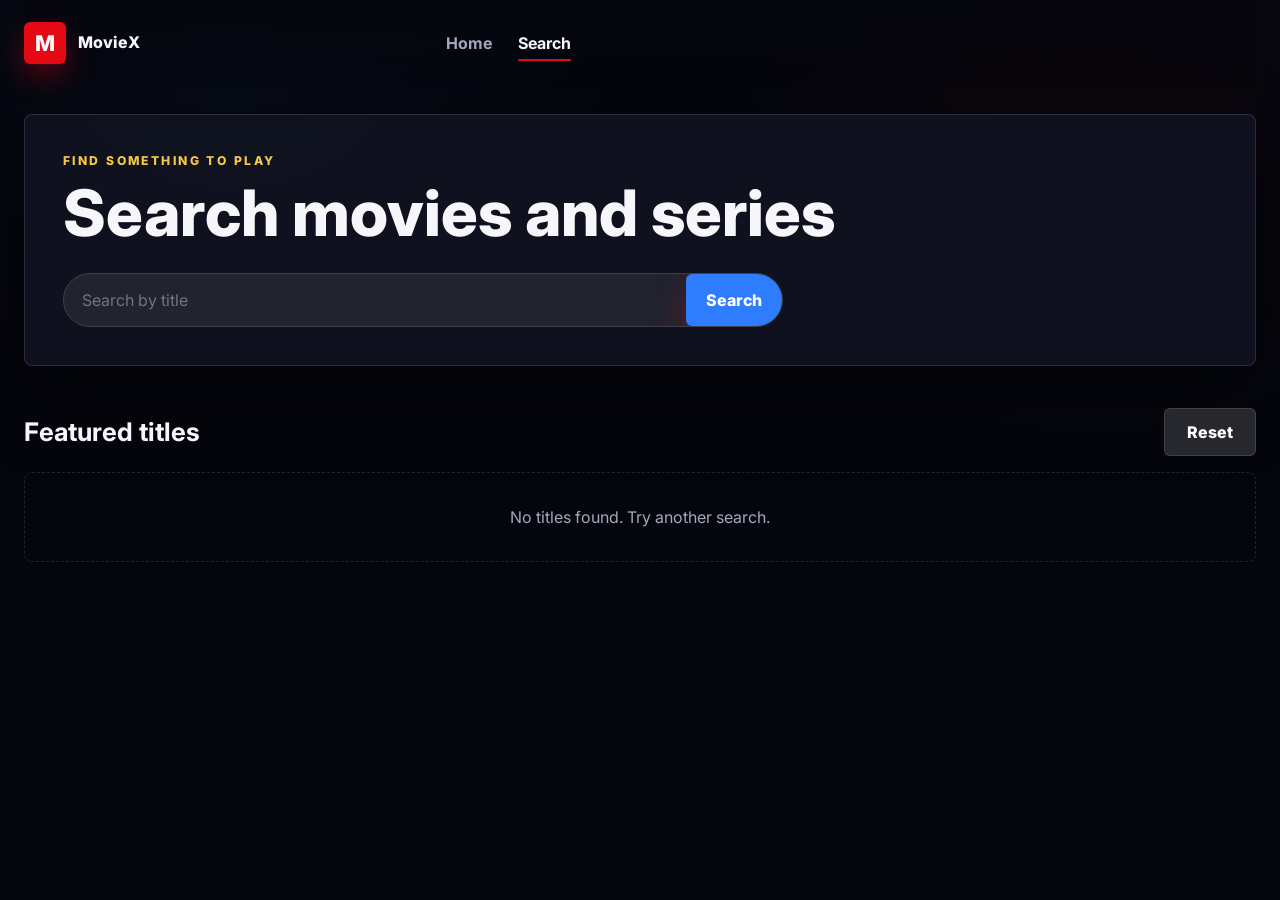
==== browse/index.html @ 03b6e13c "remove .html" ====
<!DOCTYPE html>
<html lang="en">
<head>
  <meta charset="UTF-8">
  <meta name="viewport" content="width=device-width, initial-scale=1.0">
  <title>Search Movies and Series | MovieX</title>
  <meta name="description" content="Search movies and series on MovieX, explore title details, and find something to watch online.">
  <meta name="keywords" content="search movies, search series, MovieX search, find movies online, find series online, watch movies, watch series">
  <meta name="robots" content="index, follow">
  <meta name="theme-color" content="#05060d">
  <meta property="og:type" content="website">
  <meta property="og:title" content="Search Movies and Series | MovieX">
  <meta property="og:description" content="Search and discover movies and series to watch online with MovieX.">
  <meta property="og:site_name" content="MovieX">
  <meta name="twitter:card" content="summary">
  <meta name="twitter:title" content="Search Movies and Series | MovieX">
  <meta name="twitter:description" content="Find movies and series online with MovieX search.">
  <link rel="preconnect" href="https://fonts.googleapis.com">
  <link rel="preconnect" href="https://fonts.gstatic.com" crossorigin>
  <link href="https://cdn.boxicons.com/3.0.8/fonts/basic/boxicons.min.css" rel="stylesheet">
  <link href="https://fonts.googleapis.com/css2?family=Inter:wght@400;500;600;700;800&display=swap" rel="stylesheet">
  <link rel="stylesheet" href="/assets/css/styles.css">
    <link rel="icon" href="/icon.ico">
</head>
<body data-page="browse">
  <header class="site-header">
    <a class="brand" href="/">
      <span class="brand-mark">M</span>
      <span class="brand-text">MovieX</span>
    </a>
    <nav class="main-nav" aria-label="Main navigation">
      <a href="/">Home</a>
      <a href="/browse/" aria-current="page">Search</a>
    </nav>
    <button class="back-button bxr bx-caret-left" type="button" data-step-back></button>
  </header>

  <main class="page-main browse-page">
    <section class="browse-hero">
      <p class="eyebrow">Find something to play</p>
      <h1>Search movies and series</h1>
      <form class="browse-search" id="search-form">
        <label class="sr-only" for="search-input">Search titles</label>
        <input id="search-input" type="search" placeholder="Search by title">
        <button class="button button-primary" type="submit">Search</button>
      </form>
    </section>
    <section class="rail-section">
      <div class="section-heading">
        <h2 id="results-label">Featured titles</h2>
        <button class="button button-secondary" type="button" id="reset-search">Reset</button>
      </div>
      <div class="catalog-grid" id="catalog-grid"></div>
    </section>
  </main>

  <script src="/assets/js/endpoints.js"></script>
  <script src="/assets/js/navigation.js"></script>
  <script src="/assets/js/browse.js"></script>
</body>
</html>
---- assets/css/styles.css ----
:root {
  --bg: #05060d;
  --bg-soft: #0d1020;
  --panel: rgba(18, 21, 34, 0.84);
  --panel-light: rgba(255, 255, 255, 0.08);
  --text: #f7f7fb;
  --muted: #a4a8b8;
  --line: rgba(255, 255, 255, 0.12);
  --red: #e50914;
  --blue: #2f7dff;
  --yellow: #f6c945;
  --shadow: 0 28px 80px rgba(0, 0, 0, 0.48);
  --soft-shadow: 0 16px 40px rgba(0, 0, 0, 0.34);
  --ease-out: cubic-bezier(0.16, 1, 0.3, 1);
  --ease-smooth: cubic-bezier(0.22, 1, 0.36, 1);
}

* {
  box-sizing: border-box;
}

html {
  scroll-behavior: smooth;
}

body {
  min-height: 100vh;
  margin: 0;
  background:
    linear-gradient(180deg, rgba(5, 6, 13, 0.78), var(--bg) 560px),
    radial-gradient(circle at 18% 8%, rgba(47, 125, 255, 0.22), transparent 28%),
    radial-gradient(circle at 86% 12%, rgba(229, 9, 20, 0.18), transparent 26%),
    var(--bg);
  color: var(--text);
  font-family: Inter, Arial, sans-serif;
}

img {
  display: block;
  max-width: 100%;
}

a {
  color: inherit;
  text-decoration: none;
}

button,
input,
select {
  font: inherit;
}

:focus-visible {
  outline: 3px solid rgba(47, 125, 255, 0.82);
  outline-offset: 3px;
}

.sr-only {
  position: absolute;
  width: 1px;
  height: 1px;
  padding: 0;
  margin: -1px;
  overflow: hidden;
  clip: rect(0, 0, 0, 0);
  white-space: nowrap;
  border: 0;
}

.site-header {
  position: sticky;
  top: 0;
  z-index: 20;
  display: grid;
  grid-template-columns: auto 1fr minmax(240px, 380px);
  align-items: center;
  gap: 28px;
  width: min(1640px, calc(100% - 48px));
  margin: 0 auto;
  padding: 22px 0;
  backdrop-filter: blur(18px);
}

.site-header::before {
  content: "";
  position: fixed;
  inset: 0 0 auto;
  height: 86px;
  z-index: -1;
  background: linear-gradient(180deg, rgba(5, 6, 13, 0.96), rgba(5, 6, 13, 0));
  pointer-events: none;
}

.brand,
.main-nav,
.nav-search,
.back-button,
.hero-actions,
.section-heading,
.rail-controls {
  display: flex;
  align-items: center;
}

.brand {
  gap: 12px;
  font-weight: 800;
}

.brand-mark {
  display: grid;
  place-items: center;
  width: 42px;
  height: 42px;
  border-radius: 6px;
  background: var(--red);
  font-size: 1.35rem;
  box-shadow: 0 12px 28px rgba(229, 9, 20, 0.34);
}

.brand-text {
  max-width: 120px;
  line-height: 0.95;
}

.main-nav {
  justify-content: center;
  gap: 26px;
  color: #e5e7ef;
  font-weight: 700;
  position: relative;
}

.main-nav a {
  position: relative;
  color: var(--muted);
  padding: 10px 0;
}

.main-nav a:hover,
.main-nav a[aria-current="page"] {
  color: var(--text);
}

.main-nav a::after {
  content: "";
  position: absolute;
  right: 0;
  bottom: 2px;
  left: 0;
  height: 2px;
  border-radius: 999px;
  background: var(--red);
  transform: scaleX(0);
  transform-origin: left;
  transition: transform 180ms ease;
}

.main-nav a:hover::after,
.main-nav a[aria-current="page"]::after {
  transform: scaleX(1);
}

.back-button {
  display: none;
  align-items: center;
  justify-content: center;
  width: 50px;
  aspect-ratio: 1/1;
  border: none;
  border-radius: 50%;
  background: transparent;
  color: var(--text);
  cursor: pointer;
  font-weight: 800;
  transition: transform 240ms var(--ease-smooth), background 240ms var(--ease-smooth), border-color 240ms var(--ease-smooth);
}

.back-button::before {
  font-weight: 900;
}

.back-button:hover {
  background: rgba(255, 255, 255, 0.14);
}

.nav-search,
.browse-search {
  min-height: 52px;
  border: 1px solid var(--line);
  border-radius: 999px;
  background: rgba(255, 255, 255, 0.08);
  overflow: hidden;
  transition: border-color 160ms ease, background 160ms ease, box-shadow 160ms ease;
}

.nav-search:focus-within,
.browse-search:focus-within {
  border-color: rgba(47, 125, 255, 0.8);
  background: rgba(255, 255, 255, 0.12);
  box-shadow: 0 0 0 4px rgba(47, 125, 255, 0.14);
}

.nav-search input,
.browse-search input {
  min-width: 0;
  width: 100%;
  border: 0;
  outline: 0;
  padding: 0 18px;
  background: transparent;
  color: var(--text);
}

.nav-search button,
.browse-search button {
  min-height: 52px;
  border: 0;
  padding: 0 20px;
  background: var(--blue);
  color: white;
  cursor: pointer;
  font-weight: 800;
}

.page-main,
main {
  width: min(1640px, calc(100% - 48px));
  margin: 0 auto 64px;
}

.home-hero {
  position: relative;
  min-height: 74vh;
  display: flex;
  align-items: flex-end;
  overflow: hidden;
  box-shadow: var(--shadow);
  isolation: isolate;
  margin-bottom: 70px;
  border-radius: 20px 20px 8px 8px;
  overflow: hidden;
}

.home-hero::after {
  content: "";
  position: absolute;
  inset: auto 0 0;
  height: 120px;
  z-index: -1;
  background: linear-gradient(0deg, var(--bg), transparent);
}

.hero-backdrop,
.hero-shade,
.detail-hero::before {
  position: absolute;
  inset: 0;
}

.hero-backdrop {
  z-index: -3;
  background-position: center;
  background-size: cover;
  transform: scale(1.03);
  opacity: 0.72;
  transition: opacity 420ms var(--ease-smooth), transform 1300ms var(--ease-out), filter 420ms var(--ease-smooth);
  will-change: opacity, transform;
}

.hero-backdrop.is-switching {
  opacity: 0.38;
  transform: scale(1.06);
  filter: blur(2px);
}

.hero-shade {
  z-index: -2;
  background:
    linear-gradient(90deg, rgba(5, 6, 13, 0.96) 0%, rgba(5, 6, 13, 0.66) 38%, rgba(5, 6, 13, 0.12) 72%),
    linear-gradient(0deg, var(--bg) 0%, transparent 42%);
}

.hero-content {
  width: min(760px, 100%);
  padding: 0 56px 96px;
  transition: opacity 320ms var(--ease-smooth), transform 420ms var(--ease-smooth);
  will-change: opacity, transform;
}

.hero-content.is-switching {
  opacity: 0;
  transform: translateY(12px);
}

.hero-controls {
  position: absolute;
  right: 44px;
  bottom: 44px;
  z-index: 2;
  display: flex;
  align-items: center;
  gap: 14px;
  padding: 10px;
  border: 1px solid var(--line);
  border-radius: 999px;
  background: rgba(5, 6, 13, 0.52);
  backdrop-filter: blur(14px);
}

.hero-control,
.hero-dot {
  border: 0;
  cursor: pointer;
}

.hero-control {
  display: grid;
  place-items: center;
  width: 38px;
  height: 38px;
  border-radius: 50%;
  background: rgba(255, 255, 255, 0.12);
  color: var(--text);
  font-size: 1.65rem;
  line-height: 1;
  transition: transform 200ms var(--ease-smooth), background 200ms var(--ease-smooth);
}

.hero-control:hover {
  transform: scale(1.08);
  background: rgba(255, 255, 255, 0.2);
}

.hero-dots {
  display: flex;
  gap: 7px;
}

.hero-dot {
  width: 22px;
  height: 6px;
  padding: 0;
  border-radius: 999px;
  background: rgba(255, 255, 255, 0.26);
  transition: width 260ms var(--ease-smooth), background 260ms var(--ease-smooth), opacity 260ms var(--ease-smooth);
}

.hero-dot.is-active {
  width: 42px;
  background: var(--red);
}

.eyebrow {
  margin: 0 0 12px;
  color: var(--yellow);
  font-size: 0.76rem;
  font-weight: 800;
  letter-spacing: 0.2em;
  text-transform: uppercase;
}

h1,
h2,
h3,
p {
  margin-top: 0;
}

h1,
h2,
h3 {
  margin-bottom: 0;
  line-height: 1.02;
}

h1 {
  max-width: 12ch;
  font-size: clamp(3rem, 7vw, 6.8rem);
  font-weight: 800;
}

h2 {
  font-size: clamp(1.35rem, 2vw, 2rem);
}

.hero-meta,
.hero-plot,
.watch-title p {
  color: var(--muted);
  line-height: 1.7;
}

.hero-meta {
  margin: 18px 0 0;
  font-weight: 700;
}

.hero-plot {
  max-width: 64ch;
  margin: 18px 0 0;
  font-size: 1.04rem;
}

.hero-actions {
  flex-wrap: wrap;
  gap: 12px;
  margin-top: 35px;
  border-radius: 20px 0;
}

.button,
.icon-button {
  border: 0;
  cursor: pointer;
  font-weight: 800;
  transition: transform 240ms var(--ease-smooth), background 240ms var(--ease-smooth), box-shadow 240ms var(--ease-smooth), opacity 240ms var(--ease-smooth);
}

.button {
  display: inline-flex;
  align-items: center;
  justify-content: center;
  min-height: 48px;
  padding: 0 22px;
  border-radius: 6px;
}

.button:hover,
.icon-button:hover,
.poster-card:hover,
.wide-card:hover {
  transform: translateY(-2px);
}

.button-primary {
  background: var(--red);
  color: white;
  box-shadow: 0 16px 34px rgba(229, 9, 20, 0.28);
}

.button-secondary {
  border: 1px solid var(--line);
  background: rgba(255, 255, 255, 0.14);
  color: white;
}

.rail-section {
  margin-top: 42px;
}

.hero-picks {
  margin-top: -76px;
  position: relative;
  z-index: 5;
}

.section-heading {
  justify-content: space-between;
  gap: 18px;
  margin-bottom: 16px;
}

.section-heading a {
  color: var(--muted);
  font-weight: 800;
}

.rail-controls {
  gap: 10px;
}

.icon-button {
  width: 42px;
  height: 42px;
  border-radius: 50%;
  background: rgba(47, 125, 255, 0.22);
  color: var(--text);
  font-size: 1.8rem;
  line-height: 1;
}

.poster-rail,
.wide-rail {
  display: grid;
  grid-auto-flow: column;
  gap: 18px;
  overflow-x: auto;
  padding: 4px 2px 18px;
  scroll-behavior: smooth;
  scroll-snap-type: x proximity;
  scroll-padding-inline: 2px;
  scrollbar-width: none;
}

.poster-rail {
  grid-auto-columns: minmax(190px, 230px);
}

.wide-rail {
  grid-auto-columns: minmax(360px, 460px);
}

.poster-rail::-webkit-scrollbar,
.wide-rail::-webkit-scrollbar {
  display: none;
}

.poster-card,
.wide-card,
.info-panel,
.player-shell,
.browse-hero {
  border: 1px solid var(--line);
  background: var(--panel);
  box-shadow: var(--shadow);
}

.poster-card {
  position: relative;
  overflow: hidden;
  border-radius: 8px;
  box-shadow: var(--soft-shadow);
  animation: card-enter 520ms var(--ease-smooth) both;
  animation-delay: var(--enter-delay, 0ms);
  scroll-snap-align: start;
  transform-origin: center bottom;
  transition: transform 280ms var(--ease-smooth), border-color 280ms var(--ease-smooth), box-shadow 280ms var(--ease-smooth), filter 280ms var(--ease-smooth);
}

.poster-card:hover {
  border-color: rgba(255, 255, 255, 0.28);
  box-shadow: 0 22px 48px rgba(0, 0, 0, 0.52);
  filter: saturate(1.08);
}

.poster-card:hover img {
  transform: scale(1.045);
}

.poster-card a {
  position: relative;
  display: block;
}

.poster-card img {
  width: 100%;
  aspect-ratio: 2 / 3;
  object-fit: cover;
  background: #11131c;
  transition: transform 520ms var(--ease-smooth), filter 520ms var(--ease-smooth);
}

.poster-gradient {
  position: absolute;
  inset: auto 0 0;
  height: 48%;
  background: linear-gradient(0deg, rgba(0, 0, 0, 0.92), transparent);
}

.poster-badge {
  position: absolute;
  top: 10px;
  left: 10px;
  padding: 7px 9px;
  border-radius: 4px;
  background: rgba(229, 9, 20, 0.92);
  font-size: 0.72rem;
  font-weight: 800;
}

.poster-play {
  position: absolute;
  top: 10px;
  right: 10px;
  display: grid;
  place-items: center;
  min-width: 46px;
  min-height: 32px;
  padding: 0 10px;
  border-radius: 999px;
  background: rgba(255, 255, 255, 0.92);
  color: #05060d;
  font-size: 0.72rem;
  font-weight: 900;
  opacity: 0;
  transform: translateY(-6px);
  transition: opacity 260ms var(--ease-smooth), transform 260ms var(--ease-smooth);
}

.poster-card:hover .poster-play {
  opacity: 1;
  transform: translateY(0);
}

.poster-copy {
  position: absolute;
  right: 12px;
  bottom: 12px;
  left: 12px;
  display: grid;
  gap: 4px;
}

.poster-copy strong,
.poster-copy small {
  overflow: hidden;
  text-overflow: ellipsis;
  white-space: nowrap;
}

.poster-copy small {
  color: var(--muted);
}

.wide-card {
  overflow: hidden;
  border-radius: 8px;
  animation: card-enter 520ms var(--ease-smooth) both;
  animation-delay: var(--enter-delay, 0ms);
  scroll-snap-align: start;
  transition: transform 260ms var(--ease-smooth), border-color 260ms var(--ease-smooth), box-shadow 260ms var(--ease-smooth);
}

.wide-card:hover {
  border-color: rgba(255, 255, 255, 0.26);
  box-shadow: 0 22px 48px rgba(0, 0, 0, 0.44);
}

.wide-card a {
  display: grid;
  grid-template-columns: 128px 1fr;
  min-height: 190px;
}

.wide-card img {
  width: 100%;
  height: 100%;
  object-fit: cover;
}

.wide-card div {
  display: grid;
  align-content: center;
  gap: 8px;
  padding: 18px;
}

.wide-card p,
.wide-card span {
  margin: 0;
  color: var(--muted);
}

.details-page,
.watch-page,
.browse-page {
  padding-top: 28px;
}

.detail-hero {
  position: relative;
  display: grid;
  grid-template-columns: minmax(230px, 340px) 1fr;
  gap: 32px;
  overflow: hidden;
  min-height: 620px;
  padding: 44px;
  border: 1px solid var(--line);
  border-radius: 8px;
  background: #080a12;
  box-shadow: var(--shadow);
  isolation: isolate;
}

.detail-hero::before {
  content: "";
  z-index: -2;
  background-image: linear-gradient(90deg, rgba(5, 6, 13, 0.97), rgba(5, 6, 13, 0.72), rgba(5, 6, 13, 0.36)), var(--detail-bg);
  background-position: center;
  background-size: cover;
  filter: blur(1px);
  opacity: 0.55;
}

.detail-poster img {
  width: 100%;
  aspect-ratio: 2 / 3;
  border-radius: 8px;
  object-fit: cover;
}

.detail-copy {
  align-self: center;
}

.pill-list,
.name-list {
  display: flex;
  flex-wrap: wrap;
  gap: 10px;
  padding: 0;
  margin: 22px 0 0;
  list-style: none;
}

.pill-list li,
.name-list li {
  padding: 10px 12px;
  border-radius: 999px;
  background: var(--panel-light);
  color: #d9dce7;
}

.info-grid {
  display: grid;
  grid-template-columns: repeat(3, minmax(0, 1fr));
  gap: 18px;
  margin-top: 22px;
}

.info-panel {
  min-height: 220px;
  padding: 24px;
  border-radius: 8px;
}

.catalog-grid {
  display: grid;
  gap: 18px;
}

.watch-title {
  display: flex;
  align-items: end;
  justify-content: space-between;
  gap: 18px;
  margin-bottom: 18px;
}

.watch-title h1 {
  max-width: none;
  font-size: clamp(2rem, 4vw, 4rem);
}

.player-shell {
  padding: 14px;
  border-radius: 8px;
}

.player-frame {
  display: block;
  width: 100%;
  min-height: 72vh;
  border: 0;
  border-radius: 6px;
  background: #000;
}

.browse-hero {
  padding: 38px;
  border-radius: 8px;
}

.browse-hero h1 {
  max-width: none;
  font-size: clamp(2.4rem, 5vw, 5rem);
}

.browse-search {
  display: grid;
  grid-template-columns: 1fr auto;
  width: min(720px, 100%);
  margin-top: 28px;
}

.catalog-grid {
  grid-template-columns: repeat(auto-fill, minmax(190px, 1fr));
}

.empty-state,
.loading-copy {
  grid-column: 1 / -1;
  padding: 34px;
  border: 1px dashed var(--line);
  border-radius: 8px;
  color: var(--muted);
  text-align: center;
}

.compact-empty {
  min-width: min(520px, 82vw);
  align-self: stretch;
  display: grid;
  place-items: center;
}

.skeleton-card {
  min-height: 320px;
  border-color: rgba(255, 255, 255, 0.08);
  background:
    linear-gradient(100deg, transparent 20%, rgba(255, 255, 255, 0.09) 34%, transparent 48%),
    rgba(255, 255, 255, 0.07);
  background-size: 220% 100%;
  animation: shimmer 1.35s infinite linear;
  transform: none;
}

.wide-card.skeleton-card {
  min-height: 190px;
}

@keyframes shimmer {
  to {
    background-position: -220% 0;
  }
}

@keyframes card-enter {
  from {
    opacity: 0;
    transform: translateY(18px) scale(0.98);
  }
  to {
    opacity: 1;
    transform: translateY(0) scale(1);
  }
}

@media (max-width: 1040px) {
  .site-header {
    grid-template-columns: auto 1fr;
    gap: 16px;
  }

  .main-nav {
    grid-column: 1 / -1;
    justify-content: flex-start;
    overflow-x: auto;
    gap: 18px;
    padding-bottom: 4px;
    scrollbar-width: none;
  }

  .main-nav::-webkit-scrollbar {
    display: none;
  }

  .nav-search {
    justify-self: end;
    width: min(420px, 100%);
  }

  .back-button {
    grid-column: 2;
    grid-row: 1;
    display: flex;
  }

  .info-grid {
    grid-template-columns: 1fr;
  }

}

@media (max-width: 760px) {
  .site-header,
  .page-main,
  main {
    width: min(100% - 24px, 100%);
  }

  .site-header {
    grid-template-columns: 1fr;
    gap: 12px;
    padding: 14px 0 12px;
  }

  .site-header::before {
    height: 154px;
    background: linear-gradient(180deg, rgba(5, 6, 13, 0.98), rgba(5, 6, 13, 0.74) 68%, rgba(5, 6, 13, 0));
  }

  .brand {
    width: 100%;
  }

  .brand-mark {
    width: 36px;
    height: 36px;
    font-size: 1.1rem;
  }

  .brand-text {
    max-width: none;
    font-size: 1rem;
    line-height: 1;
  }

  .main-nav {
    grid-column: auto;
    width: 100%;
    gap: 10px;
    padding: 2px 0 8px;
  }

  .main-nav a {
    flex: 0 0 auto;
    padding: 8px 12px;
    border: 1px solid var(--line);
    border-radius: 999px;
    background: rgba(255, 255, 255, 0.07);
    font-size: 0.9rem;
  }

  .main-nav a::after {
    display: none;
  }

  .main-nav a[aria-current="page"] {
    background: rgba(229, 9, 20, 0.28);
    border-color: rgba(229, 9, 20, 0.58);
  }

  .nav-search {
    display: grid;
    grid-template-columns: 1fr auto;
    width: 100%;
    min-height: 48px;
    border-radius: 14px;
  }

  .nav-search input {
    padding: 0 14px;
    font-size: 0.95rem;
    min-height: 48px;
  }

  .nav-search button {
    min-height: 48px;
    padding: 0 16px;
    font-size: 0.9rem;
    white-space: nowrap;
  }

  .back-button {
    grid-column: auto;
    grid-row: auto;
    justify-self: stretch;
    border-radius: 50%;
  }

  .home-hero {
    min-height: 640px;
    margin-bottom: 48px;
    border-radius: 14px;
  }

  .hero-content {
    padding: 0 18px 96px;
  }

  .hero-controls {
    right: 18px;
    bottom: 18px;
    left: 18px;
    justify-content: space-between;
  }

  h1 {
    max-width: 100%;
    font-size: clamp(2.15rem, 12vw, 3.6rem);
  }

  h2 {
    font-size: 1.25rem;
  }

  .hero-meta {
    margin-top: 14px;
    font-size: 0.92rem;
  }

  .hero-plot {
    display: -webkit-box;
    max-width: 100%;
    margin-top: 12px;
    overflow: hidden;
    font-size: 0.95rem;
    line-height: 1.55;
    -webkit-box-orient: vertical;
    -webkit-line-clamp: 4;
  }

  .hero-actions {
    gap: 10px;
    margin-top: 22px;
  }

  .button {
    min-height: 44px;
    padding: 0 16px;
    font-size: 0.92rem;
  }

  .hero-picks {
    margin-top: -30px;
  }

  .rail-section {
    margin-top: 32px;
  }

  .section-heading {
    align-items: center;
    gap: 12px;
    margin-bottom: 12px;
  }

  .section-heading a {
    font-size: 0.9rem;
  }

  .rail-controls {
    display: none;
  }

  .poster-rail {
    gap: 12px;
    grid-auto-columns: minmax(142px, 43vw);
    padding-bottom: 12px;
    scroll-snap-type: x mandatory;
  }

  .wide-rail {
    gap: 12px;
    grid-auto-columns: minmax(270px, 88vw);
    scroll-snap-type: x mandatory;
  }

  .poster-copy {
    right: 10px;
    bottom: 10px;
    left: 10px;
  }

  .poster-copy strong {
    font-size: 0.92rem;
  }

  .poster-copy small,
  .poster-badge,
  .poster-play {
    font-size: 0.68rem;
  }

  .poster-play {
    opacity: 1;
    transform: none;
    min-width: 38px;
    min-height: 28px;
    padding: 0 8px;
  }

  .wide-card a {
    grid-template-columns: 104px 1fr;
    min-height: 156px;
  }

  .wide-card div {
    padding: 14px;
  }

  .detail-hero {
    grid-template-columns: 1fr;
    min-height: auto;
    padding: 18px;
    gap: 20px;
    border-radius: 14px;
  }

  .detail-poster {
    width: min(220px, 72vw);
  }

  .detail-copy {
    align-self: start;
  }

  .pill-list,
  .name-list {
    gap: 8px;
    margin-top: 16px;
  }

  .pill-list li,
  .name-list li {
    padding: 8px 10px;
    font-size: 0.88rem;
  }

  .info-panel {
    min-height: auto;
    padding: 18px;
  }

  .watch-title {
    align-items: flex-start;
    flex-direction: column;
    gap: 12px;
  }

  .watch-title h1 {
    font-size: clamp(1.8rem, 10vw, 3rem);
  }

  .player-shell {
    padding: 8px;
    border-radius: 12px;
  }

  .player-frame {
    min-height: 54vh;
    border-radius: 8px;
  }

  .browse-hero {
    padding: 22px;
    border-radius: 14px;
  }

  .browse-hero h1 {
    font-size: clamp(2rem, 11vw, 3.4rem);
  }

  .browse-search {
    grid-template-columns: 1fr;
    gap: 10px;
    min-height: 0;
    padding: 10px;
    border-radius: 16px;
    background: rgba(255, 255, 255, 0.07);
    overflow: visible;
  }

  .browse-search input {
    min-height: 50px;
    padding: 0 14px;
    border: 1px solid var(--line);
    border-radius: 12px;
    background: rgba(5, 6, 13, 0.48);
  }

  .browse-search button {
    width: 100%;
    min-height: 48px;
    border-radius: 12px;
  }

  .catalog-grid {
    grid-template-columns: repeat(2, minmax(0, 1fr));
    gap: 12px;
  }

  .empty-state,
  .loading-copy {
    padding: 22px;
  }
}

@media (max-width: 480px) {
  body {
    background:
      linear-gradient(180deg, rgba(5, 6, 13, 0.86), var(--bg) 520px),
      var(--bg);
  }

  .site-header,
  .page-main,
  main {
    width: min(100% - 18px, 100%);
  }

  .nav-search {
    grid-template-columns: 1fr;
    gap: 8px;
    padding: 8px;
    border-radius: 16px;
    overflow: visible;
  }

  .nav-search input {
    border: 1px solid var(--line);
    border-radius: 12px;
    background: rgba(5, 6, 13, 0.5);
  }

  .nav-search button {
    width: 100%;
    border-radius: 12px;
  }

  .home-hero {
    min-height: 590px;
  }

  .eyebrow {
    font-size: 0.66rem;
    letter-spacing: 0.16em;
  }

  .hero-content {
    padding: 0 14px 92px;
  }

  .hero-controls {
    right: 12px;
    bottom: 12px;
    left: 12px;
    gap: 8px;
    padding: 8px;
  }

  .hero-control {
    width: 34px;
    height: 34px;
  }

  .hero-dot {
    width: 16px;
  }

  .hero-dot.is-active {
    width: 30px;
  }

  .poster-rail {
    grid-auto-columns: minmax(132px, 46vw);
  }

  .wide-rail {
    grid-auto-columns: minmax(250px, 90vw);
  }

  .catalog-grid {
    grid-template-columns: repeat(2, minmax(0, 1fr));
  }

  .watch-page,
  .details-page,
  .browse-page {
    padding-top: 14px;
  }

  .player-frame {
    min-height: 48vh;
  }
}

@media (prefers-reduced-motion: reduce) {
  html {
    scroll-behavior: auto;
  }

  *,
  *::before,
  *::after {
    animation-duration: 1ms !important;
    animation-iteration-count: 1 !important;
    scroll-behavior: auto !important;
    transition-duration: 1ms !important;
  }

  .poster-card:hover,
  .poster-card:hover img,
  .wide-card:hover,
  .hero-control:hover {
    transform: none;
  }
}
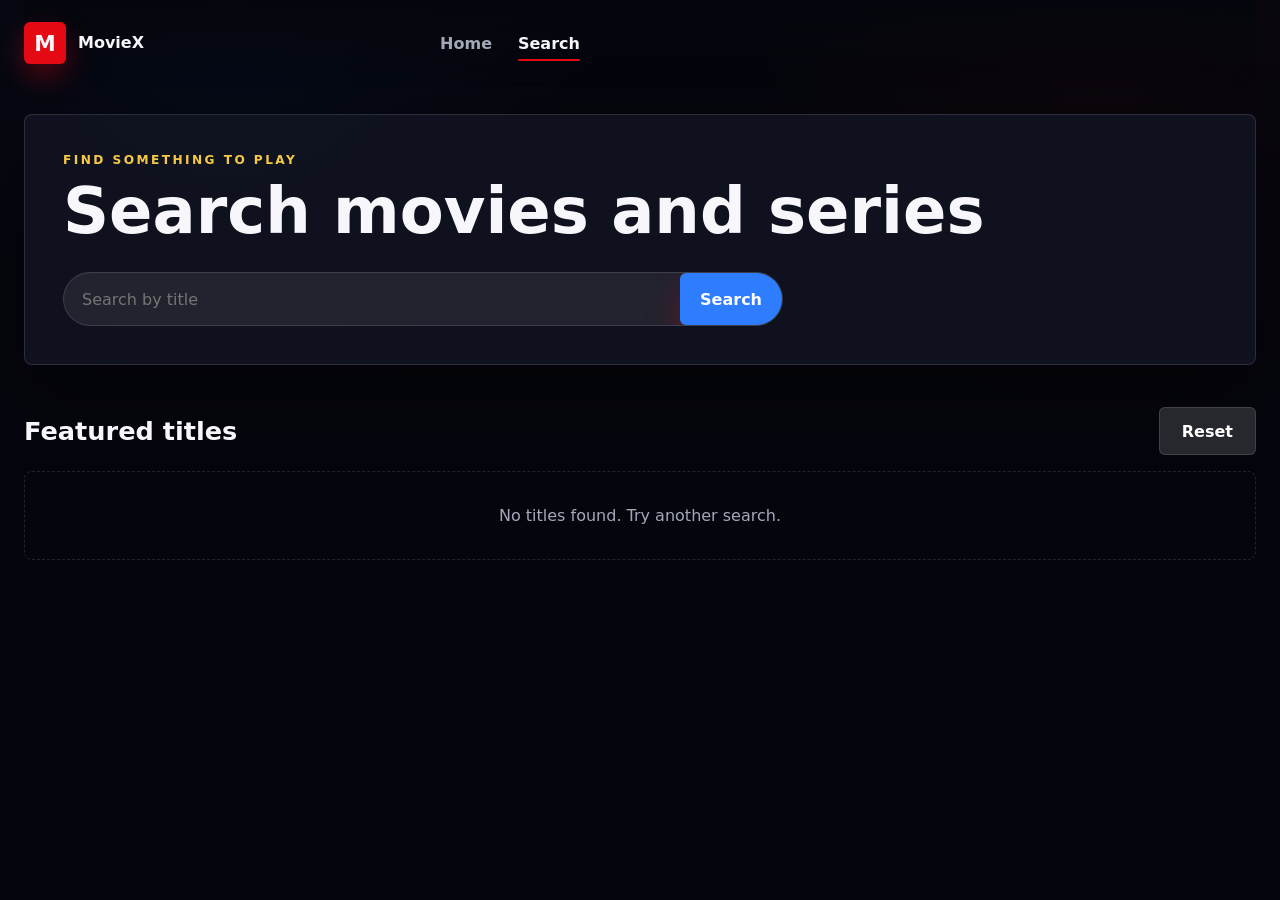
==== commit ba68b745: "lighthouse" ====
--- a/browse/index.html
+++ b/browse/index.html
@@ -9,16 +9,19 @@
   <meta name="robots" content="index, follow">
   <meta name="theme-color" content="#05060d">
   <meta property="og:type" content="website">
-  <meta property="og:title" content="Search Movies and Series | MovieX">
-  <meta property="og:description" content="Search and discover movies and series to watch online with MovieX.">
+  <meta property="og:title" content="MovieX">
+  <meta property="og:image" content="https://moviex.buzz/icon.png">
+  <meta property="og:description" content="Watch movies and series online">
+  <meta property="og:url" content="https://moviex.buzz/browse/">
   <meta property="og:site_name" content="MovieX">
-  <meta name="twitter:card" content="summary">
+  <meta name="twitter:card" content="summary_large_image">
   <meta name="twitter:title" content="Search Movies and Series | MovieX">
   <meta name="twitter:description" content="Find movies and series online with MovieX search.">
-  <link rel="preconnect" href="https://fonts.googleapis.com">
-  <link rel="preconnect" href="https://fonts.gstatic.com" crossorigin>
+  <meta name="twitter:image" content="https://moviex.buzz/icon.png">
+  <link rel="canonical" href="https://moviex.buzz/browse/">
   <link href="https://cdn.boxicons.com/3.0.8/fonts/basic/boxicons.min.css" rel="stylesheet">
-  <link href="https://fonts.googleapis.com/css2?family=Inter:wght@400;500;600;700;800&display=swap" rel="stylesheet">
+  <link rel="preconnect" href="https://api.imdbapi.dev" crossorigin>
+  <link rel="preconnect" href="https://m.media-amazon.com" crossorigin>
   <link rel="stylesheet" href="/assets/css/styles.css">
     <link rel="icon" href="/icon.ico">
 </head>
@@ -54,8 +57,8 @@
     </section>
   </main>
 
-  <script src="/assets/js/endpoints.js"></script>
-  <script src="/assets/js/navigation.js"></script>
-  <script src="/assets/js/browse.js"></script>
+  <script src="/assets/js/endpoints.js" defer></script>
+  <script src="/assets/js/navigation.js" defer></script>
+  <script src="/assets/js/browse.js" defer></script>
 </body>
 </html>
--- a/assets/css/styles.css
+++ b/assets/css/styles.css
@@ -32,7 +32,7 @@
     radial-gradient(circle at 86% 12%, rgba(229, 9, 20, 0.18), transparent 26%),
     var(--bg);
   color: var(--text);
-  font-family: Inter, Arial, sans-serif;
+  font-family: system-ui, -apple-system, BlinkMacSystemFont, "Segoe UI", Arial, sans-serif;
 }
 
 img {
@@ -448,12 +448,15 @@
 
 .rail-section {
   margin-top: 42px;
+  content-visibility: auto;
+  contain-intrinsic-size: 420px;
 }
 
 .hero-picks {
   margin-top: -76px;
   position: relative;
   z-index: 5;
+  content-visibility: visible;
 }
 
 .section-heading {
@@ -718,6 +721,8 @@
   grid-template-columns: repeat(3, minmax(0, 1fr));
   gap: 18px;
   margin-top: 22px;
+  content-visibility: auto;
+  contain-intrinsic-size: 260px;
 }
 
 .info-panel {
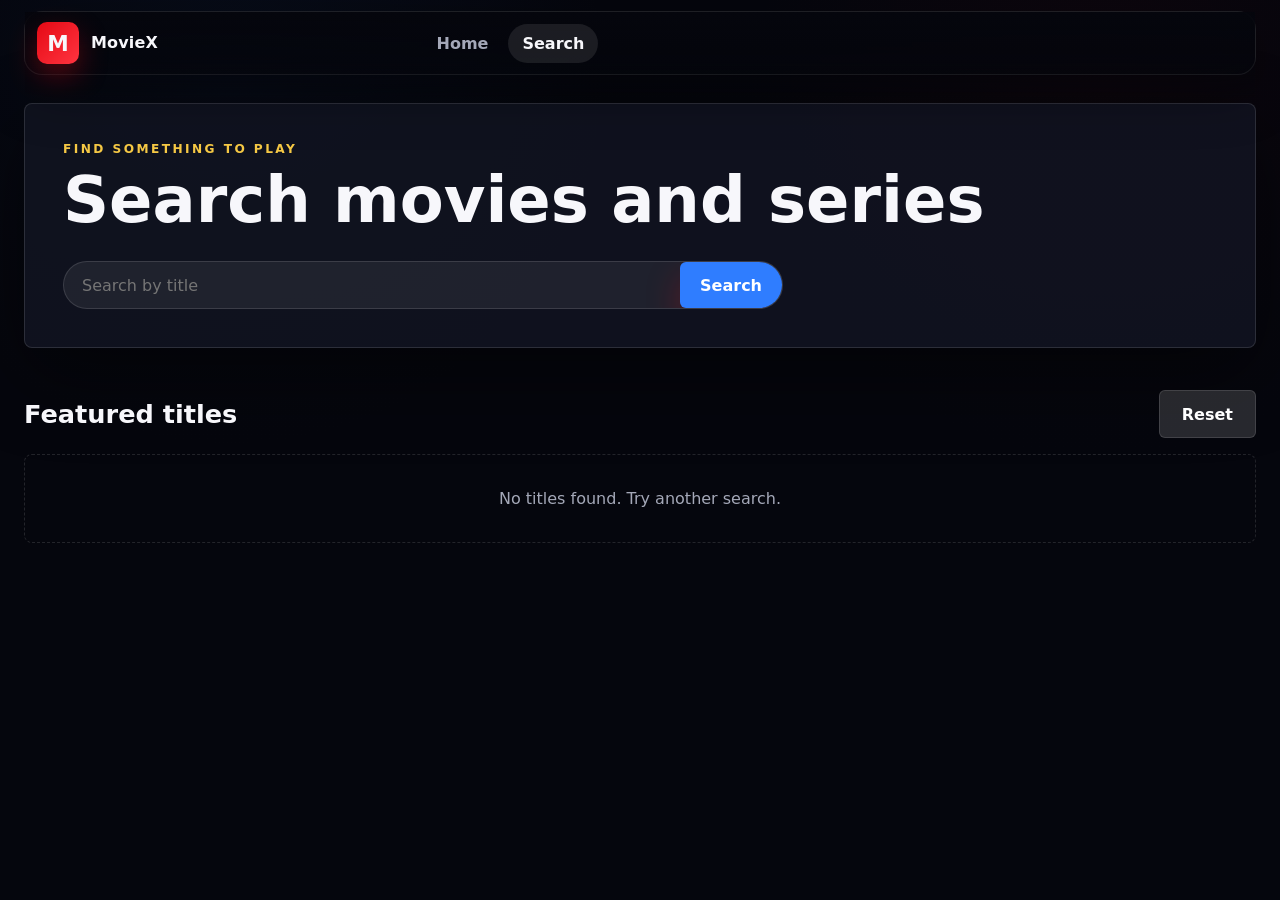
==== commit bd375da7: "ads" ====
--- a/browse/index.html
+++ b/browse/index.html
@@ -24,6 +24,8 @@
   <link rel="preconnect" href="https://m.media-amazon.com" crossorigin>
   <link rel="stylesheet" href="/assets/css/styles.css">
     <link rel="icon" href="/icon.ico">
+    <script async src="https://pagead2.googlesyndication.com/pagead/js/adsbygoogle.js?client=ca-pub-6027916381228308"
+     crossorigin="anonymous"></script>
 </head>
 <body data-page="browse">
   <header class="site-header">
@@ -48,6 +50,18 @@
         <button class="button button-primary" type="submit">Search</button>
       </form>
     </section>
+    <!-- google ads -->
+     <script async src="https://pagead2.googlesyndication.com/pagead/js/adsbygoogle.js?client=ca-pub-6027916381228308"
+     crossorigin="anonymous"></script>
+    <ins class="adsbygoogle"
+     style="display:block"
+     data-ad-format="autorelaxed"
+     data-ad-client="ca-pub-6027916381228308"
+     data-ad-slot="6017347697"></ins>
+    <script>
+     (adsbygoogle = window.adsbygoogle || []).push({});
+</script>
+<!-- end ads -->
     <section class="rail-section">
       <div class="section-heading">
         <h2 id="results-label">Featured titles</h2>
@@ -56,7 +70,20 @@
       <div class="catalog-grid" id="catalog-grid"></div>
     </section>
   </main>
-
+    <!-- google ads -->
+   <script async src="https://pagead2.googlesyndication.com/pagead/js/adsbygoogle.js?client=ca-pub-6027916381228308"
+     crossorigin="anonymous"></script>
+  <!-- test2 -->
+    <ins class="adsbygoogle"
+     style="display:block"
+     data-ad-client="ca-pub-6027916381228308"
+     data-ad-slot="4500636336"
+     data-ad-format="auto"
+     data-full-width-responsive="true"></ins>
+    <script>
+     (adsbygoogle = window.adsbygoogle || []).push({});
+     </script>
+  <!-- end ads -->
   <script src="/assets/js/endpoints.js" defer></script>
   <script src="/assets/js/navigation.js" defer></script>
   <script src="/assets/js/browse.js" defer></script>
--- a/assets/css/styles.css
+++ b/assets/css/styles.css
@@ -26,6 +26,7 @@
 body {
   min-height: 100vh;
   margin: 0;
+  padding-top: 1px;
   background:
     linear-gradient(180deg, rgba(5, 6, 13, 0.78), var(--bg) 560px),
     radial-gradient(circle at 18% 8%, rgba(47, 125, 255, 0.22), transparent 28%),
@@ -70,16 +71,20 @@
 
 .site-header {
   position: sticky;
-  top: 0;
+  top: 10px;
   z-index: 20;
   display: grid;
   grid-template-columns: auto 1fr minmax(240px, 380px);
   align-items: center;
-  gap: 28px;
+  gap: 20px;
   width: min(1640px, calc(100% - 48px));
-  margin: 0 auto;
-  padding: 22px 0;
-  backdrop-filter: blur(18px);
+  margin: 10px auto 0;
+  padding: 10px 12px;
+  border: 1px solid rgba(255, 255, 255, 0.1);
+  border-radius: 18px;
+  background: rgba(5, 6, 13, 0.68);
+  box-shadow: 0 18px 54px rgba(0, 0, 0, 0.32);
+  backdrop-filter: blur(20px);
 }
 
 .site-header::before {
@@ -106,6 +111,7 @@
 .brand {
   gap: 12px;
   font-weight: 800;
+  min-width: 0;
 }
 
 .brand-mark {
@@ -113,8 +119,8 @@
   place-items: center;
   width: 42px;
   height: 42px;
-  border-radius: 6px;
-  background: var(--red);
+  border-radius: 10px;
+  background: linear-gradient(135deg, var(--red), #ff3440);
   font-size: 1.35rem;
   box-shadow: 0 12px 28px rgba(229, 9, 20, 0.34);
 }
@@ -122,11 +128,12 @@
 .brand-text {
   max-width: 120px;
   line-height: 0.95;
+  letter-spacing: 0.01em;
 }
 
 .main-nav {
   justify-content: center;
-  gap: 26px;
+  gap: 6px;
   color: #e5e7ef;
   font-weight: 700;
   position: relative;
@@ -135,26 +142,19 @@
 .main-nav a {
   position: relative;
   color: var(--muted);
-  padding: 10px 0;
+  padding: 10px 14px;
+  border-radius: 999px;
+  transition: color 200ms var(--ease-smooth), background 200ms var(--ease-smooth);
 }
 
 .main-nav a:hover,
 .main-nav a[aria-current="page"] {
   color: var(--text);
+  background: rgba(255, 255, 255, 0.09);
 }
 
 .main-nav a::after {
-  content: "";
-  position: absolute;
-  right: 0;
-  bottom: 2px;
-  left: 0;
-  height: 2px;
-  border-radius: 999px;
-  background: var(--red);
-  transform: scaleX(0);
-  transform-origin: left;
-  transition: transform 180ms ease;
+  display: none;
 }
 
 .main-nav a:hover::after,
@@ -166,11 +166,11 @@
   display: none;
   align-items: center;
   justify-content: center;
-  width: 50px;
+  width: 44px;
   aspect-ratio: 1/1;
-  border: none;
+  border: 1px solid var(--line);
   border-radius: 50%;
-  background: transparent;
+  background: rgba(255, 255, 255, 0.08);
   color: var(--text);
   cursor: pointer;
   font-weight: 800;
@@ -182,15 +182,17 @@
 }
 
 .back-button:hover {
+  transform: translateY(-1px);
+  border-color: rgba(255, 255, 255, 0.26);
   background: rgba(255, 255, 255, 0.14);
 }
 
 .nav-search,
 .browse-search {
-  min-height: 52px;
+  min-height: 46px;
   border: 1px solid var(--line);
   border-radius: 999px;
-  background: rgba(255, 255, 255, 0.08);
+  background: rgba(255, 255, 255, 0.07);
   overflow: hidden;
   transition: border-color 160ms ease, background 160ms ease, box-shadow 160ms ease;
 }
@@ -215,13 +217,19 @@
 
 .nav-search button,
 .browse-search button {
-  min-height: 52px;
+  min-height: 46px;
   border: 0;
   padding: 0 20px;
   background: var(--blue);
   color: white;
   cursor: pointer;
   font-weight: 800;
+}
+
+.mobile-search-toggle,
+.mobile-search-close,
+.nav-search button[type="submit"] i {
+  display: none;
 }
 
 .page-main,
@@ -513,6 +521,7 @@
 .poster-card,
 .wide-card,
 .info-panel,
+.episode-panel,
 .player-shell,
 .browse-hero {
   border: 1px solid var(--line);
@@ -749,6 +758,35 @@
   font-size: clamp(2rem, 4vw, 4rem);
 }
 
+.episode-panel {
+  display: grid;
+  grid-template-columns: repeat(2, minmax(0, 1fr));
+  gap: 16px;
+  padding: 18px;
+  margin-bottom: 18px;
+  border-radius: 8px;
+}
+
+.episode-panel[hidden] {
+  display: none;
+}
+
+.episode-panel label {
+  display: grid;
+  gap: 8px;
+  color: var(--muted);
+  font-weight: 700;
+}
+
+.episode-panel select {
+  min-height: 48px;
+  border: 1px solid var(--line);
+  border-radius: 6px;
+  padding: 0 14px;
+  background: #11131c;
+  color: var(--text);
+}
+
 .player-shell {
   padding: 14px;
   border-radius: 8px;
@@ -836,14 +874,14 @@
 @media (max-width: 1040px) {
   .site-header {
     grid-template-columns: auto 1fr;
-    gap: 16px;
+    gap: 12px;
   }
 
   .main-nav {
     grid-column: 1 / -1;
     justify-content: flex-start;
     overflow-x: auto;
-    gap: 18px;
+    gap: 8px;
     padding-bottom: 4px;
     scrollbar-width: none;
   }
@@ -877,9 +915,11 @@
   }
 
   .site-header {
-    grid-template-columns: 1fr;
-    gap: 12px;
-    padding: 14px 0 12px;
+    top: 8px;
+    grid-template-columns: 1fr auto;
+    gap: 10px;
+    padding: 9px;
+    border-radius: 16px;
   }
 
   .site-header::before {
@@ -888,7 +928,7 @@
   }
 
   .brand {
-    width: 100%;
+    width: auto;
   }
 
   .brand-mark {
@@ -904,10 +944,10 @@
   }
 
   .main-nav {
-    grid-column: auto;
+    grid-column: 1 / -1;
     width: 100%;
-    gap: 10px;
-    padding: 2px 0 8px;
+    gap: 8px;
+    padding: 2px 0 0;
   }
 
   .main-nav a {
@@ -915,7 +955,7 @@
     padding: 8px 12px;
     border: 1px solid var(--line);
     border-radius: 999px;
-    background: rgba(255, 255, 255, 0.07);
+    background: rgba(255, 255, 255, 0.06);
     font-size: 0.9rem;
   }
 
@@ -924,36 +964,91 @@
   }
 
   .main-nav a[aria-current="page"] {
-    background: rgba(229, 9, 20, 0.28);
+    background: linear-gradient(135deg, rgba(229, 9, 20, 0.34), rgba(47, 125, 255, 0.16));
     border-color: rgba(229, 9, 20, 0.58);
   }
 
   .nav-search {
-    display: grid;
-    grid-template-columns: 1fr auto;
+    display: none;
+    grid-column: 1 / -1;
+    grid-template-columns: 1fr auto auto;
     width: 100%;
-    min-height: 48px;
-    border-radius: 14px;
+    min-height: 0;
+    gap: 8px;
+    padding: 8px;
+    border-radius: 16px;
+    background: rgba(255, 255, 255, 0.07);
+    overflow: visible;
   }
 
   .nav-search input {
     padding: 0 14px;
     font-size: 0.95rem;
     min-height: 48px;
+    border: 1px solid var(--line);
+    border-radius: 12px;
+    background: rgba(5, 6, 13, 0.54);
   }
 
   .nav-search button {
     min-height: 48px;
-    padding: 0 16px;
+    width: 48px;
+    padding: 0;
+    border-radius: 12px;
     font-size: 0.9rem;
     white-space: nowrap;
+  }
+
+  .nav-search button[type="submit"] i,
+  .mobile-search-close {
+    display: inline-flex;
+  }
+
+  .nav-search button[type="submit"] span {
+    display: none;
+  }
+
+  .mobile-search-toggle {
+    display: inline-flex;
+    align-items: center;
+    justify-content: center;
+    justify-self: end;
+    width: 44px;
+    min-height: 44px;
+    padding: 0;
+    border: 1px solid var(--line);
+    border-radius: 50%;
+    background: rgba(47, 125, 255, 0.22);
+    color: var(--text);
+    cursor: pointer;
+    font-size: 1.25rem;
+  }
+
+  .mobile-search-close {
+    align-items: center;
+    justify-content: center;
+    border: 1px solid var(--line);
+    background: rgba(255, 255, 255, 0.1);
+    color: var(--text);
+    cursor: pointer;
+    font-size: 1.3rem;
+  }
+
+  .site-header.is-searching .main-nav,
+  .site-header.is-searching .mobile-search-toggle {
+    display: none;
+  }
+
+  .site-header.is-searching .nav-search {
+    display: grid;
   }
 
   .back-button {
     grid-column: auto;
     grid-row: auto;
-    justify-self: stretch;
+    justify-self: end;
     border-radius: 50%;
+    width: 42px;
   }
 
   .home-hero {
@@ -1120,6 +1215,12 @@
     font-size: clamp(1.8rem, 10vw, 3rem);
   }
 
+  .episode-panel {
+    grid-template-columns: 1fr;
+    padding: 14px;
+    border-radius: 12px;
+  }
+
   .player-shell {
     padding: 8px;
     border-radius: 12px;
@@ -1188,7 +1289,7 @@
   }
 
   .nav-search {
-    grid-template-columns: 1fr;
+    grid-template-columns: 1fr auto auto;
     gap: 8px;
     padding: 8px;
     border-radius: 16px;
@@ -1202,7 +1303,7 @@
   }
 
   .nav-search button {
-    width: 100%;
+    width: 46px;
     border-radius: 12px;
   }
 
